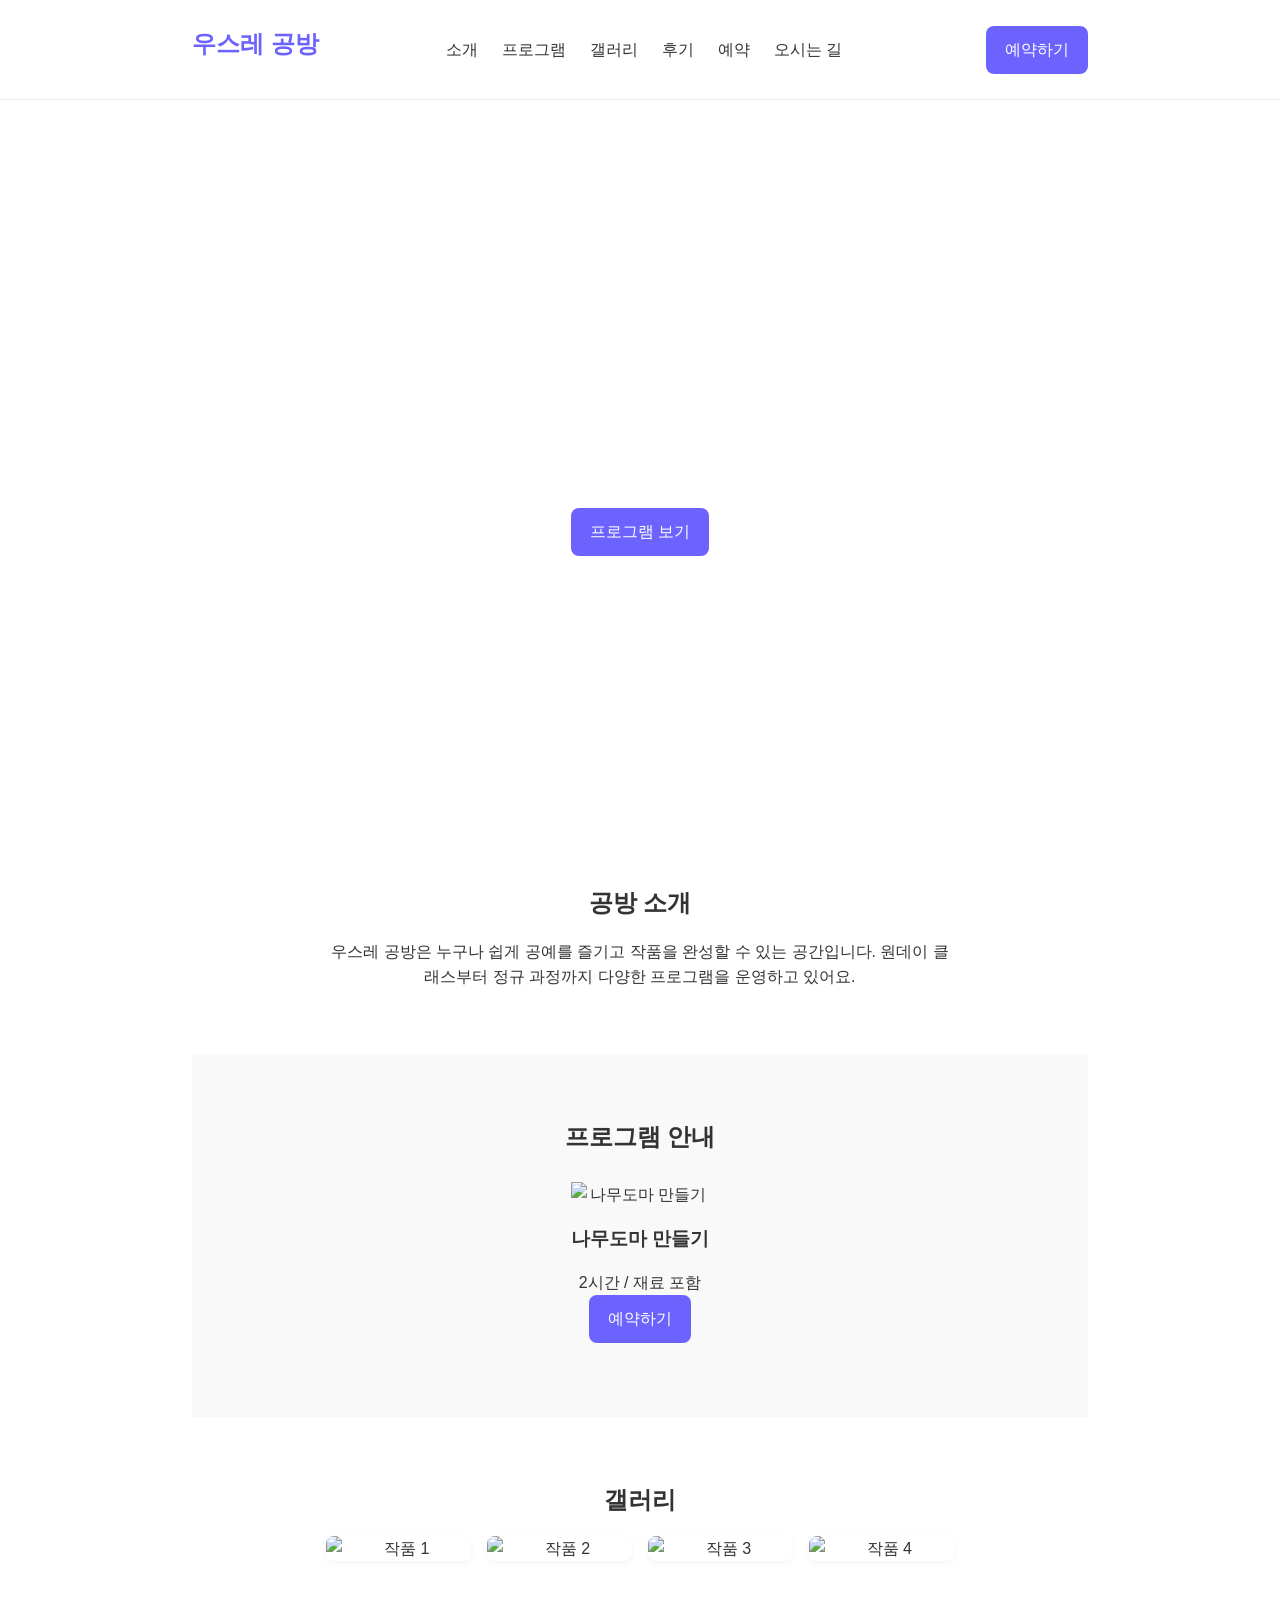
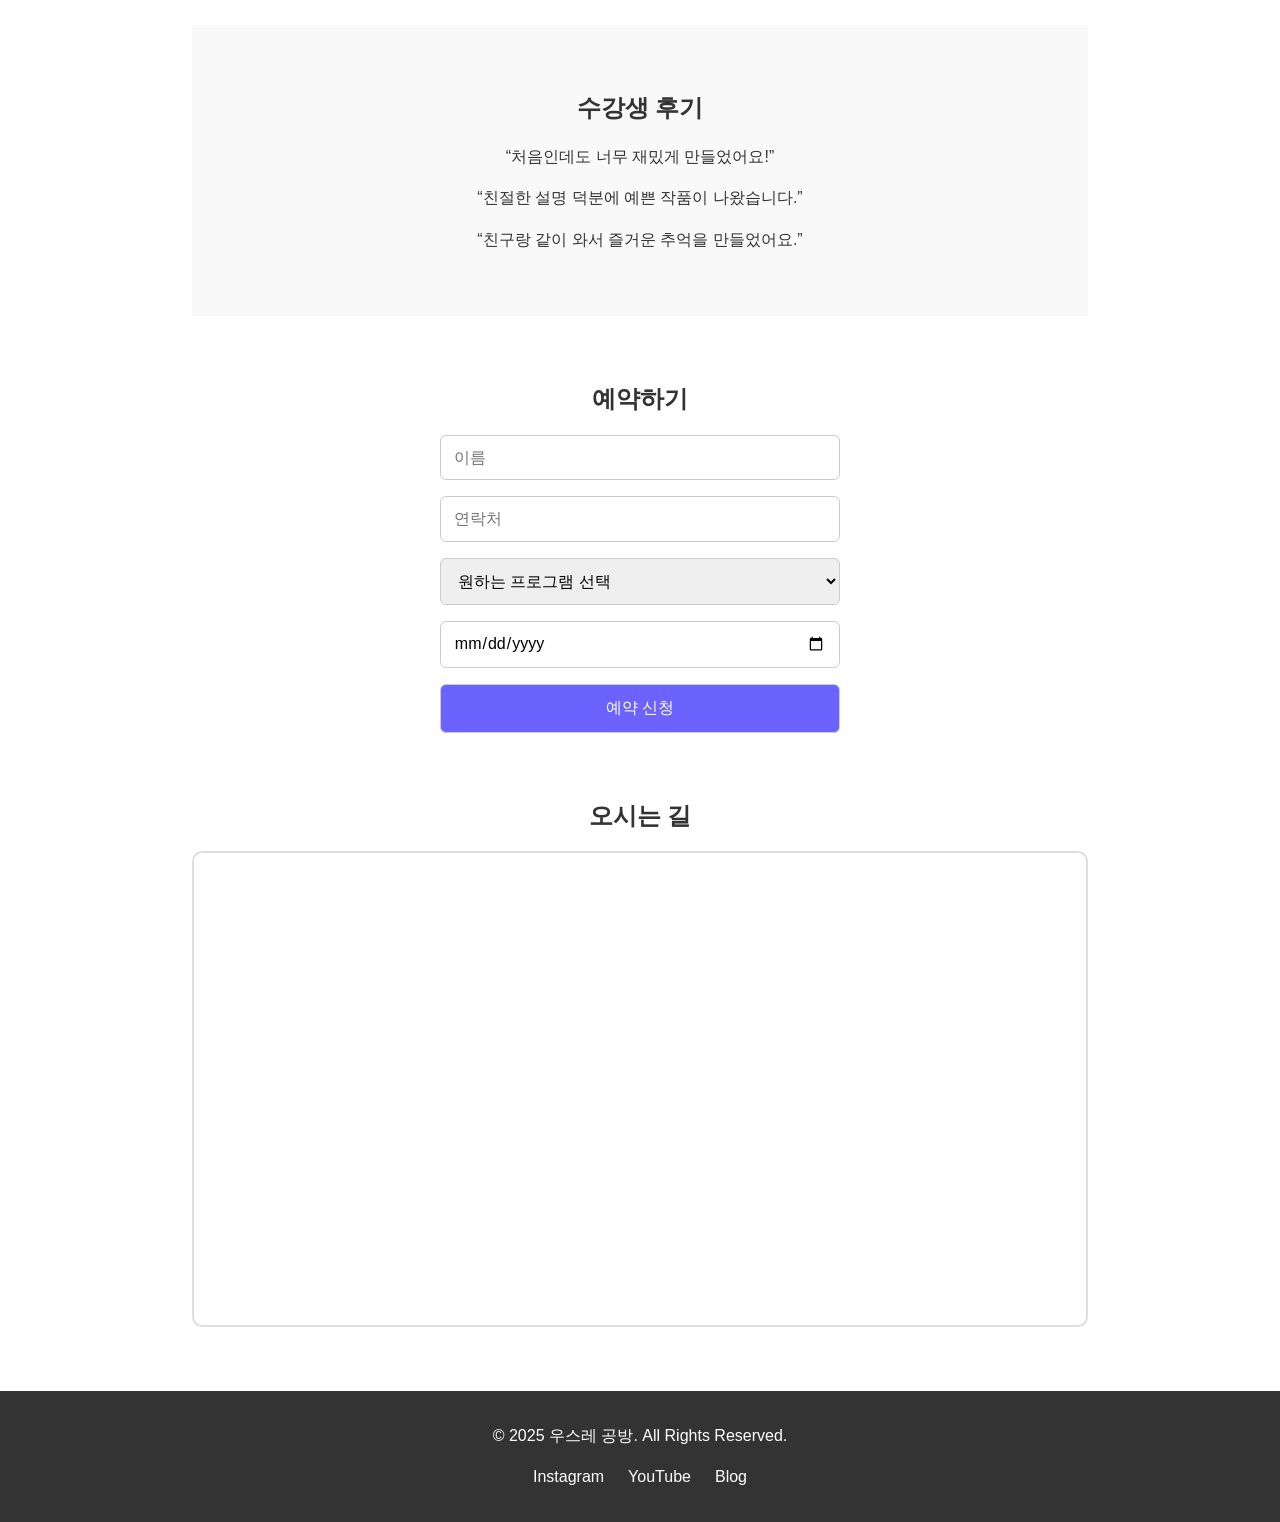
==== index.html @ 3936f287 "파일 이름 바꾸기 2" ====
<!DOCTYPE html>
<html lang="ko">
<head>
  <meta charset="UTF-8">
  <meta name="viewport" content="width=device-width, initial-scale=1.0">
  <title>우스레 공방</title>
  <link rel="stylesheet" href="css/common.css">
  <link rel="stylesheet" href="css/main.css">
  <link rel="stylesheet" href="css/phone.css">
  <link rel="stylesheet" href="css/reset.css">
  <link rel="stylesheet" href="css/tablet.css">
</head>
<body>
  <!-- 헤더 -->
  <header>
    <div class="inner">
      <h1 class="logo"><a href="#">우스레 공방</a></h1>
      <nav class="gnb">
        <ul>
          <li><a href="#about">소개</a></li>
          <li><a href="#programs">프로그램</a></li>
          <li><a href="#gallery">갤러리</a></li>
          <li><a href="#reviews">후기</a></li>
          <li><a href="#booking">예약</a></li>
          <li><a href="#contact">오시는 길</a></li>
        </ul>
      </nav>
      <a href="#booking" class="btn-book">예약하기</a>
    </div>
  </header>

  <!-- 메인 -->
  <main>
    <div class="inner">
        <!-- 히어로 영역 -->
        <section class="hero">
        <div class="hero-content">
            <h2>손끝에서 피어나는 창작의 즐거움</h2>
            <p>따뜻한 나무 향기와 함께하는 특별한 시간, 우스레 공방</p>
            <a href="#programs" class="btn-main">프로그램 보기</a>
        </div>
        </section>

        <!-- 소개 -->
        <section id="about" class="about">
        <div class="inner">
            <h2>공방 소개</h2>
            <p>우스레 공방은 누구나 쉽게 공예를 즐기고 작품을 완성할 수 있는 공간입니다. 
            원데이 클래스부터 정규 과정까지 다양한 프로그램을 운영하고 있어요.</p>
        </div>
        </section>

        <!-- 프로그램 -->
        <section id="programs" class="programs">
        <div class="inner">
            <h2>프로그램 안내</h2>
            <ul class="program-list">
                <li>
                    <img src="images/program1.jpg" alt="나무도마 만들기">
                    <h3>나무도마 만들기</h3>
                    <p>2시간 / 재료 포함</p>
                    <a href="#booking" class="btn">예약하기</a>
                </li>
            </ul>
        </div>
        </section>

        <!-- 갤러리 -->
        <section id="gallery" class="gallery">
        <div class="inner">
            <h2>갤러리</h2>
            <div class="gallery-grid">
            <img src="images/work1.jpg" alt="작품 1">
            <img src="images/work2.jpg" alt="작품 2">
            <img src="images/work3.jpg" alt="작품 3">
            <img src="images/work4.jpg" alt="작품 4">
            </div>
        </div>
        </section>

        <!-- 후기 -->
        <section id="reviews" class="reviews">
        <div class="inner">
            <h2>수강생 후기</h2>
            <ul>
            <li>“처음인데도 너무 재밌게 만들었어요!”</li>
            <li>“친절한 설명 덕분에 예쁜 작품이 나왔습니다.”</li>
            <li>“친구랑 같이 와서 즐거운 추억을 만들었어요.”</li>
            </ul>
        </div>
        </section>

        <!-- 예약 -->
        <section id="booking" class="booking">
        <div class="inner">
            <h2>예약하기</h2>
            <form>
            <input type="text" placeholder="이름" required>
            <input type="tel" placeholder="연락처" required>
            <select required>
                <option value="">원하는 프로그램 선택</option>
                <option>나무도마 만들기</option>
            </select>
            <input type="date" required>
            <button type="submit">예약 신청</button>
            </form>
        </div>
        </section>

        <!-- 오시는 길 -->
        <section id="location">
            <h2>오시는 길</h2>
            <div class="map-container">
                <iframe 
                src="https://naver.me/FpxBmHgQ" 
                width="100%" 
                height="400" 
                frameborder="0" 
                style="border:0;" 
                allowfullscreen>
                </iframe>
            </div>
        </section>
    </div>
  </main>

  <!-- 푸터 -->
  <footer>
    <div class="inner">
      <p>© 2025 우스레 공방. All Rights Reserved.</p>
      <ul class="sns">
        <li><a href="#">Instagram</a></li>
        <li><a href="#">YouTube</a></li>
        <li><a href="#https://blog.naver.com/pcm9651">Blog</a></li>
      </ul>
    </div>
  </footer>
</body>
</html>
---- css/common.css ----
/* common.css */
body {
  font-family: 'Noto Sans KR', 'Montserrat', sans-serif;
  color: #333;
  line-height: 1.6;
  background-color: #fff;
}

.inner {
  width: 70%;
  margin: 0 auto;
  max-width: 1200px;
  text-align: center; /* 글씨 가운데 정렬 */
}

h1, h2, h3 {
  font-weight: bold;
  margin-bottom: 1rem;
}

.btn, .btn-book, .btn-main {
  display: inline-block;
  padding: 0.7em 1.2em;
  border-radius: 8px;
  background: #6c63ff; /* 포인트 컬러 */
  color: #fff;
  transition: background 0.3s ease;
}
.btn:hover, .btn-book:hover, .btn-main:hover {
  background: #4e47d6;
}
---- css/main.css ----
/* main.css */

/* 헤더 */
header {
  background: #fff;
  border-bottom: 1px solid #eee;
  position: sticky;
  top: 0;
  z-index: 100;
}
header .inner {
  display: flex;
  justify-content: space-between;
  align-items: center;
  padding: 1em 0;
}
header .logo a {
  font-size: 1.5rem;
  font-weight: bold;
  color: #6c63ff;
}
header .gnb ul {
  display: flex;
  gap: 1.5rem;
}
header .btn-book {
  margin-left: 1rem;
}

/* 히어로 */
.hero {
  height: 80vh;
  background: url('images/hero.jpg') center/cover no-repeat;
  display: flex;
  align-items: center;
  justify-content: center;
  text-align: center;
  color: #fff;
}
.hero-content h2 {
  font-size: 2.5rem;
  margin-bottom: 1rem;
}
.hero-content p {
  font-size: 1.2rem;
  margin-bottom: 2rem;
}

/* 소개 */
.about {
  padding: 4em 0;
  text-align: center;
}

/* 프로그램 */
.programs {
  padding: 4em 0;
  background: #f9f9f9;
}
.program-list {
  list-style: none; /* 기본 점 제거 */
  padding: 0;
  text-align: center; /* li를 가운데 정렬 */
}
.program-list li {
  display: inline-block; /* 가로로 나열 */
  margin: 10px 20px; /* 간격 조정 */
  font-size: 16px;
}
.program-list h3 {
  margin: 1rem 0;
}

/* 갤러리 */
.gallery {
  padding: 4em 0;
}
.gallery-grid {
  display: grid;
  grid-template-columns: repeat(4, 1fr);
  gap: 1rem;
}
.gallery-grid img {
  border-radius: 8px;
  box-shadow: 0 2px 6px rgba(0,0,0,0.05);
}

/* 후기 */
.reviews {
  padding: 4em 0;
  background: #f9f9f9;
  text-align: center;
}
.reviews ul {
  display: flex;
  flex-direction: column;
  gap: 1rem;
  max-width: 600px;
  margin: 0 auto;
}

/* 예약 */
.booking {
  padding: 4em 0;
}
.booking form {
  display: flex;
  flex-direction: column;
  gap: 1rem;
  max-width: 400px;
  margin: 0 auto;
}
.booking input, .booking select, .booking button {
  padding: 0.8em;
  border: 1px solid #ccc;
  border-radius: 6px;
}
.booking button {
  background: #6c63ff;
  color: #fff;
  cursor: pointer;
}

/* 오시는 길 */
.contact {
  padding: 4em 0;
  text-align: center;
}
.contact .map {
  margin-top: 1rem;
  height: 300px;
  background: #ddd; /* 실제 지도 자리 */
}

.location { 
    margin: 0 auto;
    width: 100%;
    padding-top: 2rem;
}

.location.h2 {
    text-align: center;
}

.map-container {
        width: 100%;
        margin: 0 auto;
        border: 2px solid #ddd;
        border-radius: 10px;
        overflow: hidden;
        padding: 2rem;
}

/* 푸터 */
footer {
  margin-top: 4rem;
  background: #333;
  color: #fff;
  padding: 2em 0;
  text-align: center;
}
footer .sns {
  display: flex;
  justify-content: center;
  gap: 1.5rem;
  margin-top: 1rem;
}
footer .sns a {
  color: #fff;
  transition: opacity 0.3s;
}
footer .sns a.button { 
    gap: 1rem;
}
footer .sns a:hover {
  opacity: 0.7;
}
---- css/phone.css ----
/* phone.css — 핸드폰 전용 스타일 */
@media (max-width: 480px) {
  body {
    font-size: 14px;
    line-height: 1.5;
    padding: 0;
    margin: 0;
  }

  header {
    flex-direction: column;
    align-items: flex-start;
    padding: 10px 15px;
  }

  header h1 {
    font-size: 1.2rem;
    margin-bottom: 10px;
  }

  nav ul {
    flex-direction: column;
    gap: 8px;
    margin: 0;
    padding: 0;
  }

  nav ul li a {
    font-size: 0.9rem;
  }

  .hero {
    padding: 60px 15px;
    text-align: center;
  }

  .hero h2 {
    font-size: 1.5rem;
    margin-bottom: 15px;
  }

  .hero .btn {
    padding: 8px 18px;
    font-size: 0.85rem;
  }

  section {
    padding: 30px 15px;
  }

  .programs .program-list {
    display: grid;
    grid-template-columns: 1fr;
    gap: 15px;
  }

  .program-card {
    padding: 15px;
    font-size: 0.9rem;
  }

  footer {
    margin-top: 4rem;
    font-size: 0.85rem;
    padding: 20px 10px;
  }

}
---- css/tablet.css ----
/* tablet.css */

/* 태블릿 이하 (768px) */
@media (max-width: 768px) {
  .inner {
    width: 90%;
  }

  header .gnb ul {
    gap: 1rem;
    font-size: 0.9rem;
  }

  .program-list {
    grid-template-columns: repeat(2, 1fr);
  }

  .gallery-grid {
    grid-template-columns: repeat(2, 1fr);
  }
}

/* 모바일 이하 (480px) */
@media (max-width: 480px) {
  header .gnb {
    display: none; /* 모바일 메뉴는 햄버거 버튼으로 대체 가능 */
  }

  .program-list {
    grid-template-columns: 1fr;
  }

  .gallery-grid {
    grid-template-columns: 1fr;
  }

  .hero-content h2 {
    font-size: 1.8rem;
  }
}
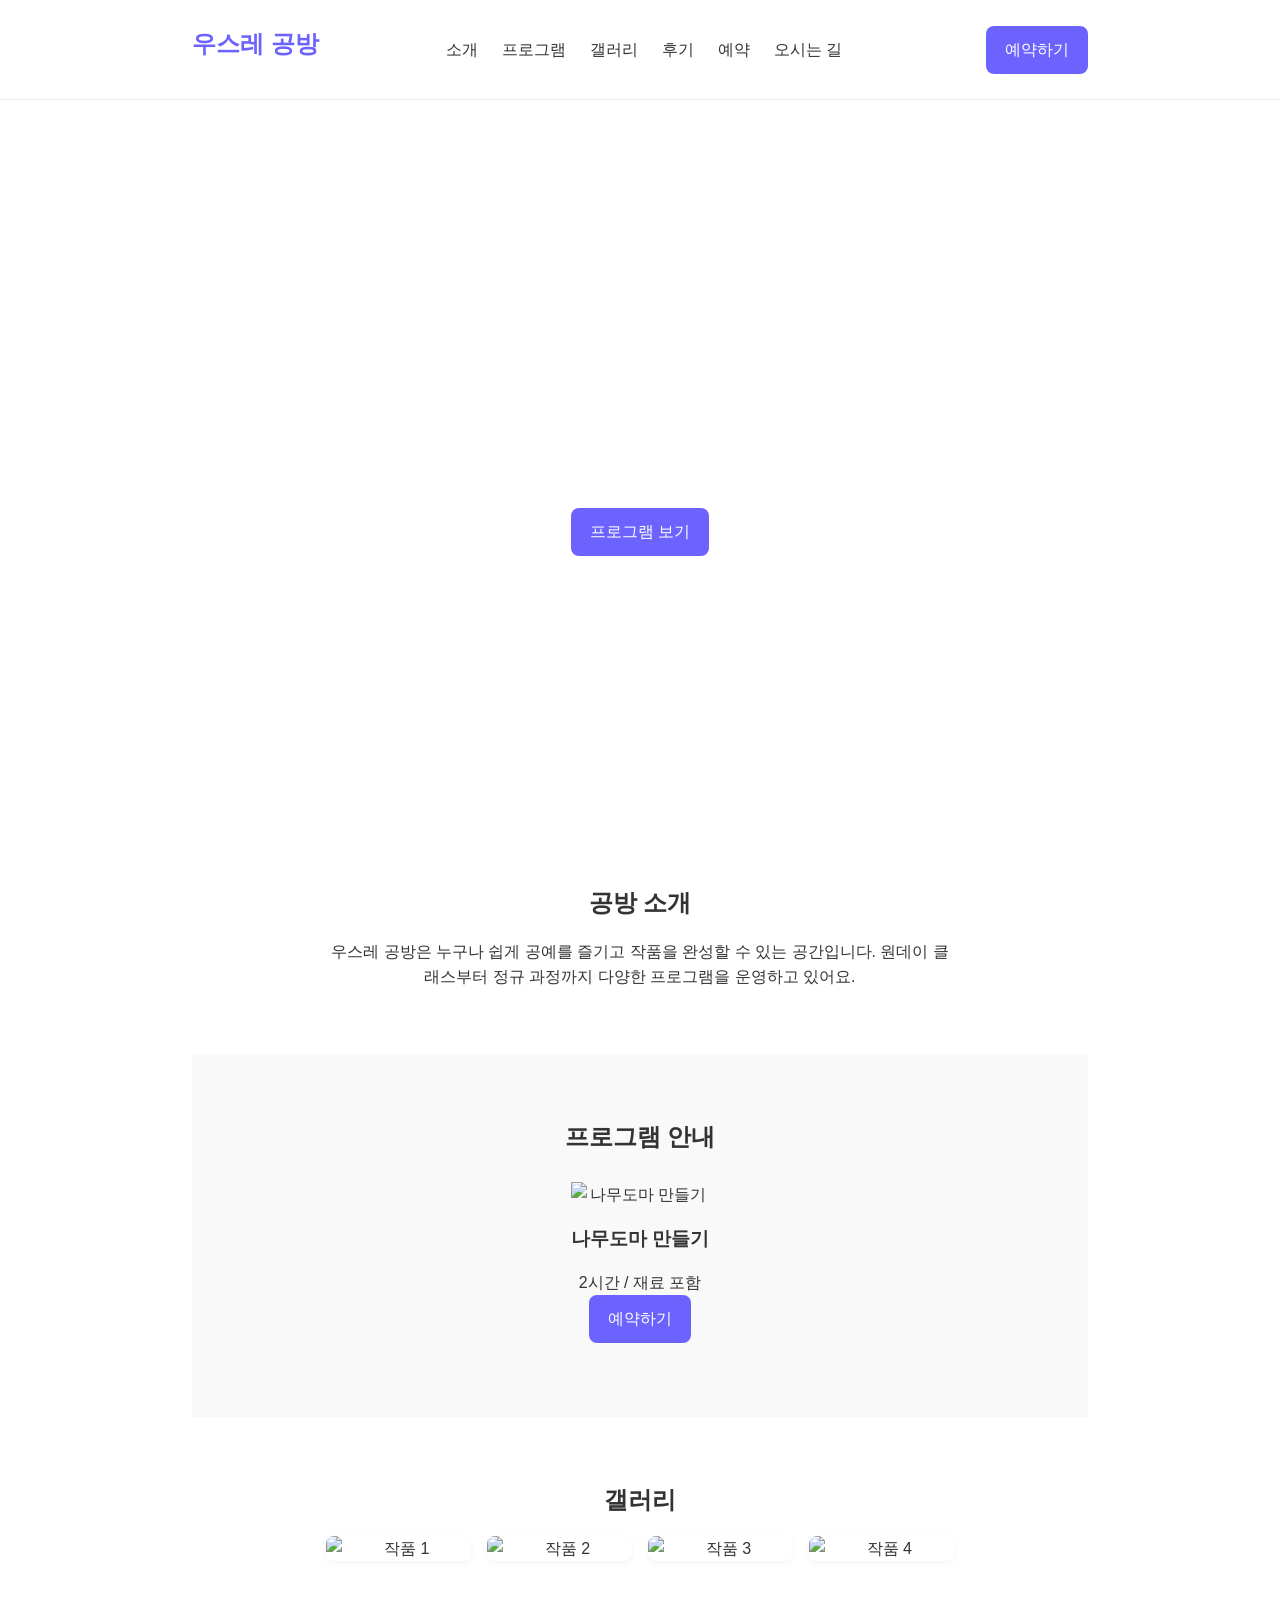
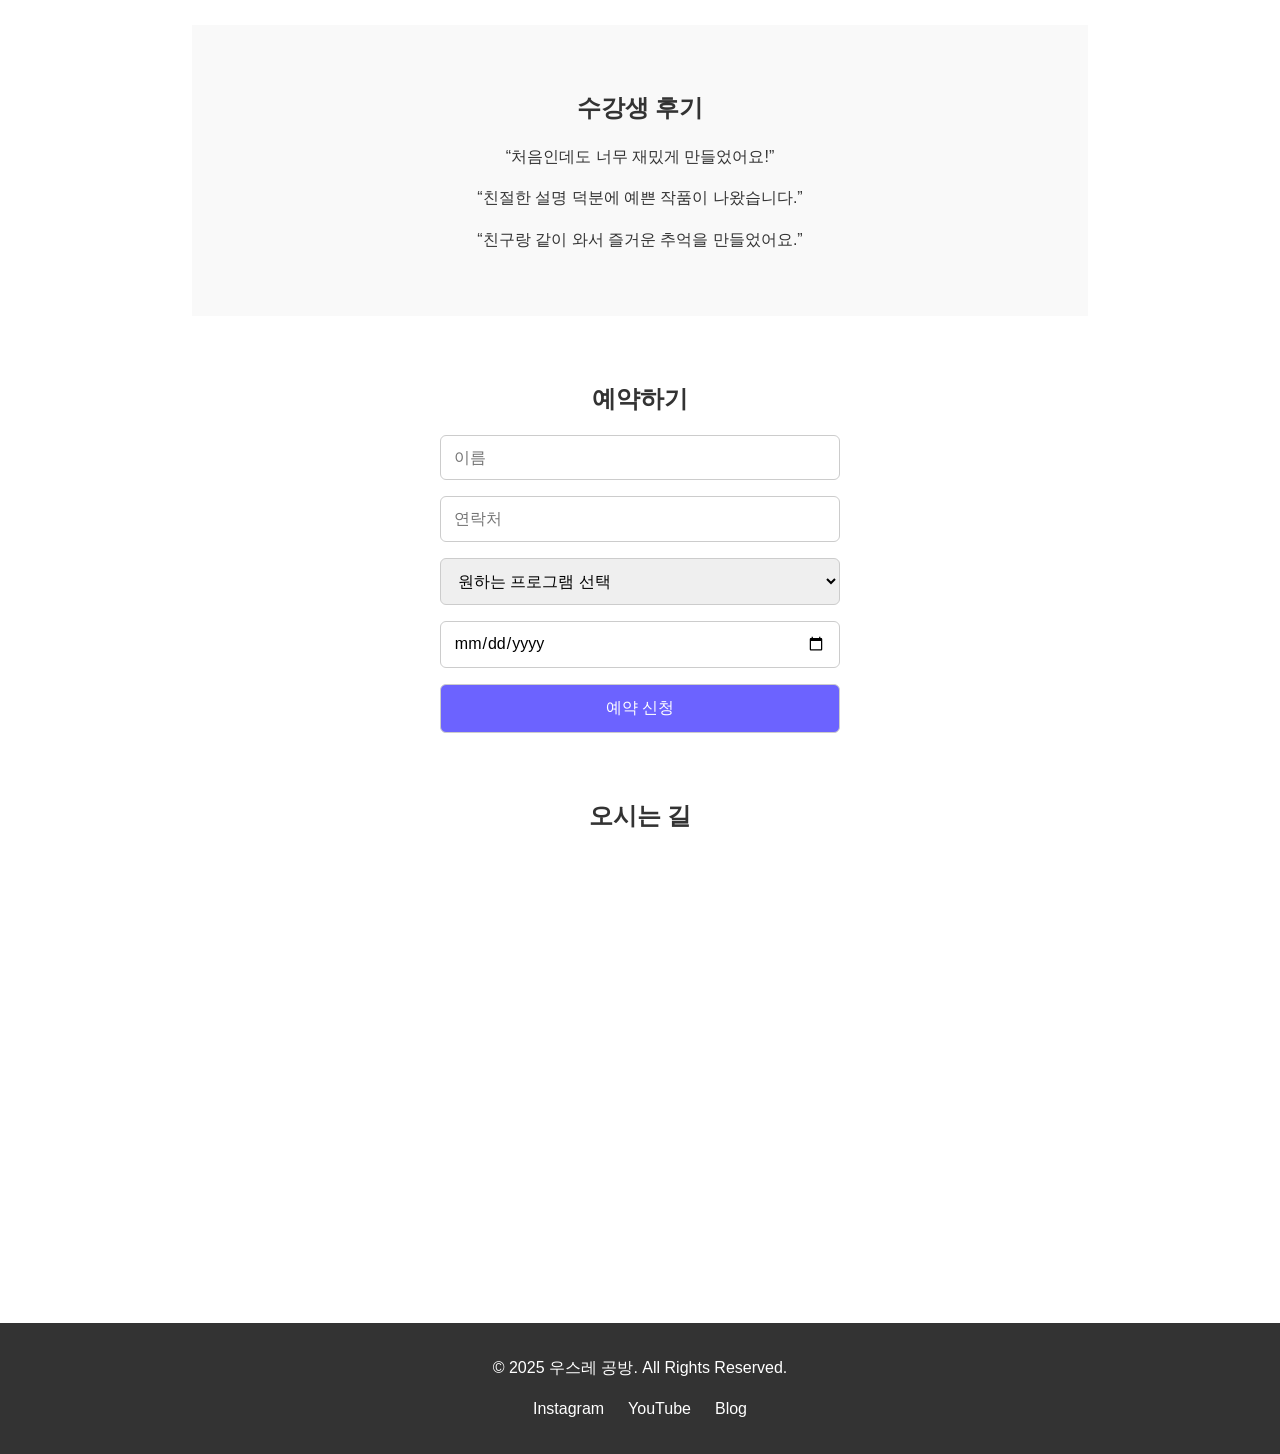
==== commit 17a9b860: "제발 지도" ====
--- a/index.html
+++ b/index.html
@@ -4,11 +4,14 @@
   <meta charset="UTF-8">
   <meta name="viewport" content="width=device-width, initial-scale=1.0">
   <title>우스레 공방</title>
+  <link rel="icon" href="img/favicon.ico" type="image/x-icon">
   <link rel="stylesheet" href="css/common.css">
   <link rel="stylesheet" href="css/main.css">
   <link rel="stylesheet" href="css/phone.css">
   <link rel="stylesheet" href="css/reset.css">
   <link rel="stylesheet" href="css/tablet.css">
+  <script type="text/javascript" src="https://oapi.map.naver.com/openapi/v3/maps.js?ncpKeyId=MmAMtnAWHGnnqHNR8XtbCXOZDHj5rN1TxdAmN8F9"></script>
+  <script src="js/script.js"></script>
 </head>
 <body>
   <!-- 헤더 -->
@@ -131,7 +134,7 @@
       <ul class="sns">
         <li><a href="#">Instagram</a></li>
         <li><a href="#">YouTube</a></li>
-        <li><a href="#https://blog.naver.com/pcm9651">Blog</a></li>
+        <li><a href="https://blog.naver.com/pcm9651" target="_blank" rel="noopener noreferrer">Blog</a></li>
       </ul>
     </div>
   </footer>
--- a/css/main.css
+++ b/css/main.css
@@ -143,12 +143,15 @@
 }
 
 .map-container {
-        width: 100%;
-        margin: 0 auto;
-        border: 2px solid #ddd;
-        border-radius: 10px;
-        overflow: hidden;
-        padding: 2rem;
+  width: 100%;
+  max-width: 600px; /* PC용 최대 너비 */
+  margin: 0 auto; /* 가운데 정렬 */
+}
+
+.map-container iframe {
+  width: 100%;
+  height: 400px; /* 모바일에서는 height 조정 가능 */
+  border: 0;
 }
 
 /* 푸터 */
--- a/css/phone.css
+++ b/css/phone.css
@@ -59,6 +59,7 @@
     font-size: 0.9rem;
   }
 
+
   footer {
     margin-top: 4rem;
     font-size: 0.85rem;
@@ -66,3 +67,9 @@
   }
 
 }
+
+@media screen and (max-width: 768px) {
+  .map-container iframe {
+    height: 300px; /* 모바일용 높이 */
+  }
+}
